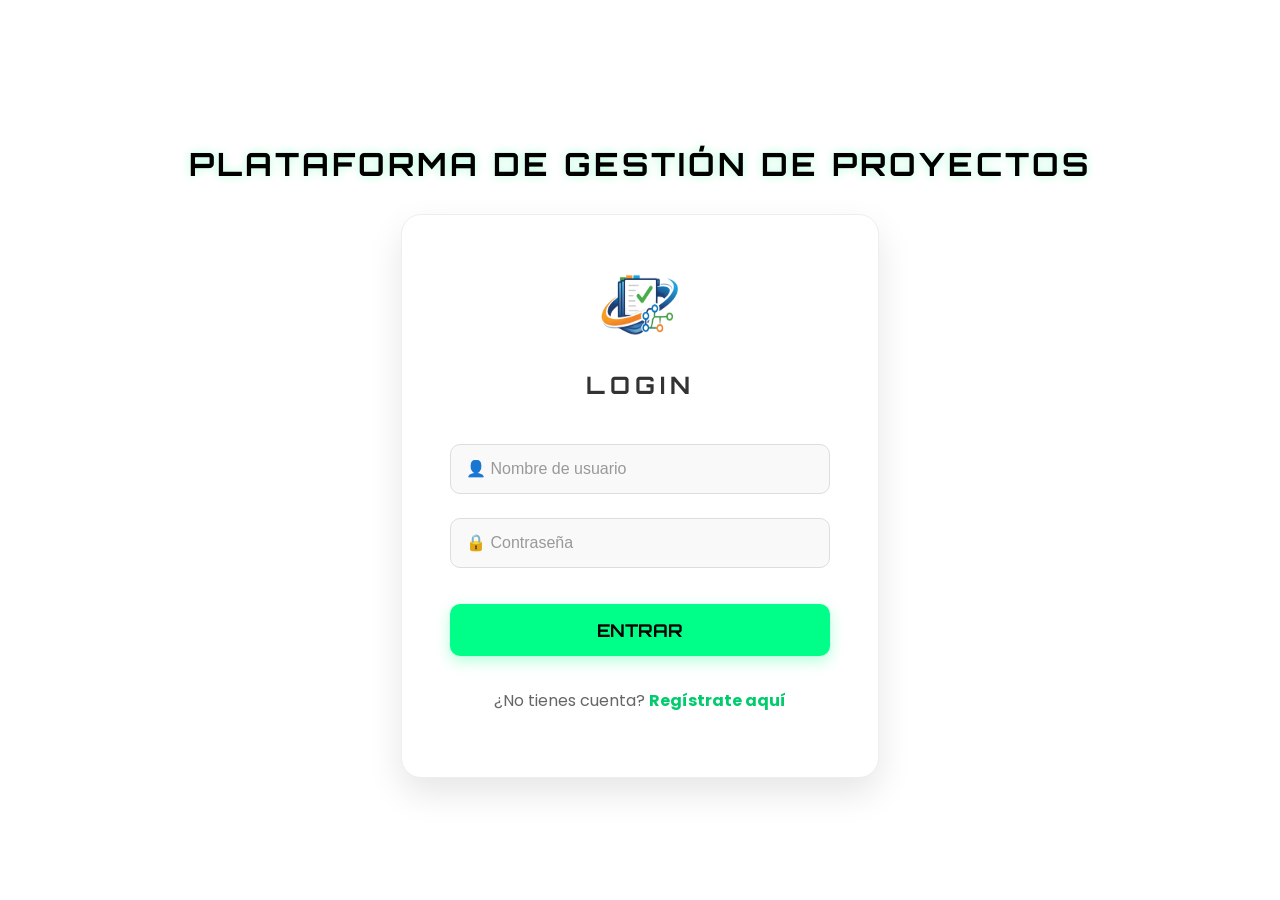
==== index.html @ 30bfd44b "Todo" ====
<!DOCTYPE html>
<html lang="es">
<head>
    <meta charset="UTF-8">
    <title>Login - Gestión de Proyectos</title>
    <link rel="stylesheet" href="/pkgUI/InterfaceLogin/login.css">
    <link rel="icon" href="../GestionDeProyectos/pkgUI/Imagenes/Imagen.png" type="image/x-icon">
</head>
<body>
    <h1 class="main-title">PLATAFORMA DE GESTIÓN DE PROYECTOS</h1>

    <div class="container">
        <div class="icon-container">
            <img src="/Imagenes/Imagen.png" alt="Icono" class="login-icon">
        </div>

        <h2>LOGIN</h2>
        
        <form id="loginForm">
            <input type="text" id="nombreLogin" placeholder="👤 Nombre de usuario" required>
            <input type="password" id="passLogin" placeholder="🔒 Contraseña" required>
            
            <button type="submit" class="btn-login">ENTRAR</button>
        </form>

        <div class="footer-links">
            <p>¿No tienes cuenta? <a href="/pkgUI/InterfaceRegister/registrar.html">Regístrate aquí</a></p>
        </div>
    </div>
    <script src="/pkgUI/InterfaceLogin/login.js"></script>
</body>
</html>
---- pkgUI/InterfaceLogin/login.css ----
@import url('https://fonts.googleapis.com/css2?family=Orbitron:wght@400;700&family=Poppins:wght@300;400;600&display=swap');

body {
    margin: 0;
    padding: 0;
    height: 100vh;
    display: flex;
    flex-direction: column; 
    justify-content: center;
    align-items: center;
    font-family: 'Poppins', sans-serif;
    background-color: #ffffff;
}

.main-title {
    font-family: 'Orbitron', sans-serif;
    color: black;
    text-shadow: 0 0 10px rgba(0, 255, 136, 0.3);
    margin-bottom: 30px;
    font-size: 2rem;
    text-align: center;
    letter-spacing: 3px;
}

.container {
    background: #ffffff;
    padding: 3rem;
    border-radius: 20px;
    box-shadow: 0 15px 35px rgba(0, 0, 0, 0.1);
    width: 380px;
    text-align: center;
    border: 1px solid #eeeeee;
    transition: 0.4s;
}

.container:hover {
    border-color: #00ff88;
    box-shadow: 0 10px 30px rgba(0, 255, 136, 0.15);
}

.icon-container {
    margin-bottom: 15px;
}

.login-icon {
    width: 80px;
    height: 80px;
}

h2 { 
    color: #333333; 
    font-family: 'Orbitron', sans-serif;
    margin-bottom: 2rem; 
    letter-spacing: 5px;
}

input {
    width: 100%;
    padding: 15px;
    margin: 12px 0;
    border: 1px solid #dddddd;
    border-radius: 10px;
    background: #f9f9f9;
    color: #333333;
    font-size: 1rem;
    transition: 0.3s;
    box-sizing: border-box;
}

input::placeholder { color: #999999; }

input:focus {
    outline: none;
    border-color: #00ff88;
    background: #ffffff;
    box-shadow: 0 0 10px rgba(0, 255, 136, 0.2);
}

.btn-login {
    width: 100%;
    padding: 15px;
    border: none;
    border-radius: 10px;
    cursor: pointer;
    font-weight: bold;
    font-size: 1.1rem;
    font-family: 'Orbitron', sans-serif;
    background: #00ff88; 
    color: #000; 
    margin-top: 1.5rem;
    transition: 0.3s;
    box-shadow: 0 5px 15px rgba(0, 255, 136, 0.3);
}

.btn-login:hover {
    background: #00cc6e;
    transform: translateY(-3px);
    box-shadow: 0 8px 20px rgba(0, 255, 136, 0.4);
}

.btn-login:active { transform: scale(0.95); }

.footer-links { margin-top: 2rem; color: #666666; }

a { color: #00cc6e; text-decoration: none; font-weight: bold; }

a:hover { text-decoration: underline; }
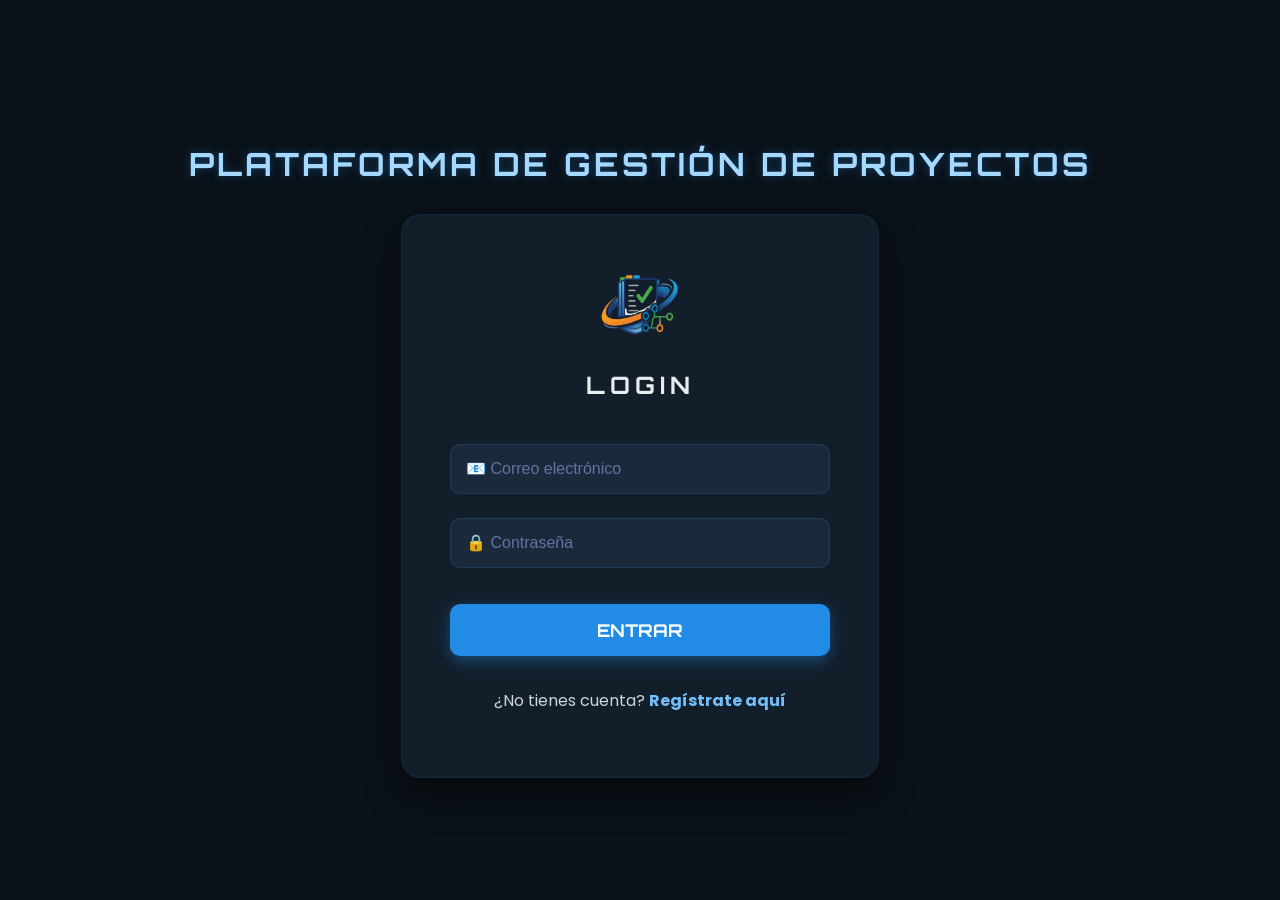
==== commit 4354cf4b: "CorreccionLogin" ====
--- a/index.html
+++ b/index.html
@@ -17,7 +17,7 @@
         <h2>LOGIN</h2>
         
         <form id="loginForm">
-            <input type="text" id="nombreLogin" placeholder="👤 Nombre de usuario" required>
+            <input type="email" id="emailLogin" placeholder="📧 Correo electrónico" required>
             <input type="password" id="passLogin" placeholder="🔒 Contraseña" required>
             
             <button type="submit" class="btn-login">ENTRAR</button>
--- a/pkgUI/InterfaceLogin/login.css
+++ b/pkgUI/InterfaceLogin/login.css
@@ -1,4 +1,14 @@
 @import url('https://fonts.googleapis.com/css2?family=Orbitron:wght@400;700&family=Poppins:wght@300;400;600&display=swap');
+
+:root {
+    --fondo-azul-oscuro: #0a1118;  
+    --columna-azul: #121e2a;       
+    --tarjeta-azul: #1b2a3a;       
+    --por-hacer: #a5d8ff;          
+    --en-desarrollo: #228be6;     
+    --terminada: #74c0fc;         
+    --texto-blanco: #e9ecef;       
+}
 
 body {
     margin: 0;
@@ -9,13 +19,13 @@
     justify-content: center;
     align-items: center;
     font-family: 'Poppins', sans-serif;
-    background-color: #ffffff;
+    background-color: var(--fondo-azul-oscuro);
 }
 
 .main-title {
     font-family: 'Orbitron', sans-serif;
-    color: black;
-    text-shadow: 0 0 10px rgba(0, 255, 136, 0.3);
+    color: var(--por-hacer);
+    text-shadow: 0 0 10px rgba(34, 139, 230, 0.4);
     margin-bottom: 30px;
     font-size: 2rem;
     text-align: center;
@@ -23,19 +33,19 @@
 }
 
 .container {
-    background: #ffffff;
+    background: var(--columna-azul);
     padding: 3rem;
     border-radius: 20px;
-    box-shadow: 0 15px 35px rgba(0, 0, 0, 0.1);
+    box-shadow: 0 15px 35px rgba(0, 0, 0, 0.5);
     width: 380px;
     text-align: center;
-    border: 1px solid #eeeeee;
+    border: 1px solid rgba(34, 139, 230, 0.1);
     transition: 0.4s;
 }
 
 .container:hover {
-    border-color: #00ff88;
-    box-shadow: 0 10px 30px rgba(0, 255, 136, 0.15);
+    border-color: var(--en-desarrollo);
+    box-shadow: 0 10px 30px rgba(34, 139, 230, 0.25);
 }
 
 .icon-container {
@@ -48,7 +58,7 @@
 }
 
 h2 { 
-    color: #333333; 
+    color: var(--texto-blanco); 
     font-family: 'Orbitron', sans-serif;
     margin-bottom: 2rem; 
     letter-spacing: 5px;
@@ -58,22 +68,22 @@
     width: 100%;
     padding: 15px;
     margin: 12px 0;
-    border: 1px solid #dddddd;
+    border: 1px solid rgba(34, 139, 230, 0.2);
     border-radius: 10px;
-    background: #f9f9f9;
-    color: #333333;
+    background: var(--tarjeta-azul);
+    color: var(--texto-blanco);
     font-size: 1rem;
     transition: 0.3s;
     box-sizing: border-box;
 }
 
-input::placeholder { color: #999999; }
+input::placeholder { color: #6272a4; }
 
 input:focus {
     outline: none;
-    border-color: #00ff88;
-    background: #ffffff;
-    box-shadow: 0 0 10px rgba(0, 255, 136, 0.2);
+    border-color: var(--por-hacer);
+    background: var(--tarjeta-azul);
+    box-shadow: 0 0 10px rgba(165, 216, 255, 0.3);
 }
 
 .btn-login {
@@ -85,23 +95,23 @@
     font-weight: bold;
     font-size: 1.1rem;
     font-family: 'Orbitron', sans-serif;
-    background: #00ff88; 
-    color: #000; 
+    background: var(--en-desarrollo); 
+    color: #ffffff; 
     margin-top: 1.5rem;
     transition: 0.3s;
-    box-shadow: 0 5px 15px rgba(0, 255, 136, 0.3);
+    box-shadow: 0 5px 15px rgba(34, 139, 230, 0.4);
 }
 
 .btn-login:hover {
-    background: #00cc6e;
+    background: #1c7ed6;
     transform: translateY(-3px);
-    box-shadow: 0 8px 20px rgba(0, 255, 136, 0.4);
+    box-shadow: 0 8px 20px rgba(34, 139, 230, 0.6);
 }
 
 .btn-login:active { transform: scale(0.95); }
 
-.footer-links { margin-top: 2rem; color: #666666; }
+.footer-links { margin-top: 2rem; color: #ced4da; }
 
-a { color: #00cc6e; text-decoration: none; font-weight: bold; }
+a { color: var(--terminada); text-decoration: none; font-weight: bold; }
 
 a:hover { text-decoration: underline; }
